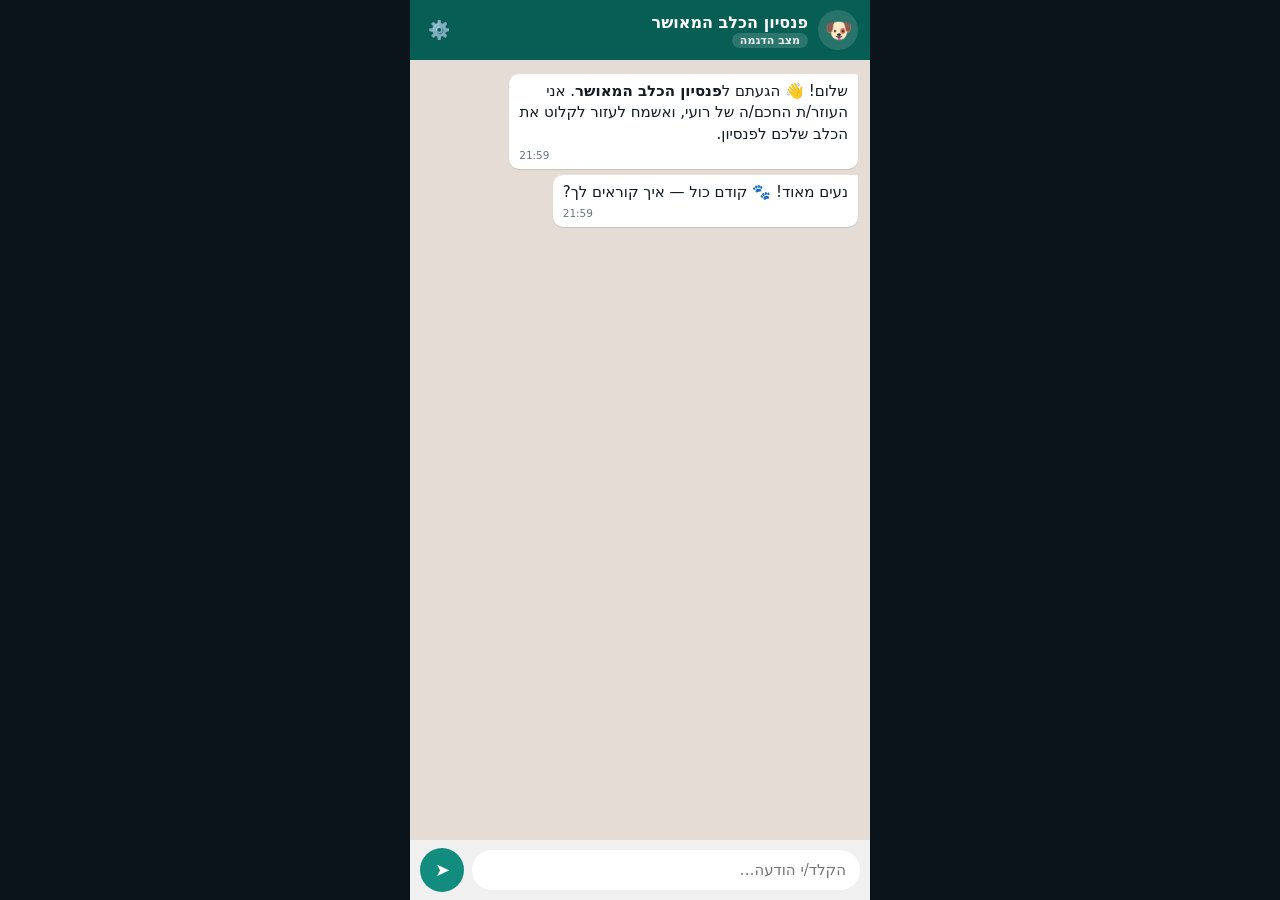
==== index.html @ 10715d3a "BoarDog prototype: WhatsApp-style AI intake chatbot for dog boarding WhatsApp-style chat (Hebrew/RTL" ====
<!DOCTYPE html>
<html lang="he" dir="rtl">
<head>
  <meta charset="UTF-8" />
  <meta name="viewport" content="width=device-width, initial-scale=1, viewport-fit=cover" />
  <meta name="theme-color" content="#075e54" />
  <title>BoarDog — עוזר קליטה לפנסיון כלבים</title>
  <meta name="description" content="אב-טיפוס: צ'אטבוט וואטסאפ שמבצע קליטה וקובע פגישת היכרות לפנסיוני כלבים." />
  <link rel="stylesheet" href="assets/css/app.css" />
</head>
<body>
  <div class="phone">
    <!-- כותרת בסגנון וואטסאפ -->
    <header class="wa-head">
      <div class="wa-ava">🐶</div>
      <div class="wa-title">
        <div class="wa-name">פנסיון הכלב המאושר</div>
        <div class="wa-status"><span id="mode-badge" class="mode-badge">מצב הדגמה</span></div>
      </div>
      <button class="wa-icon" id="open-settings" aria-label="הגדרות">⚙️</button>
    </header>

    <!-- אזור השיחה -->
    <main class="chat" id="chat"></main>

    <!-- כפתורי מענה מהיר -->
    <div class="quick" id="quick"></div>

    <!-- שורת הקלדה -->
    <div class="wa-input">
      <input id="chat-input" type="text" placeholder="הקלד/י הודעה…" autocomplete="off" />
      <button id="send" class="wa-send" aria-label="שליחה">➤</button>
    </div>
  </div>

  <!-- הגדרות מצב AI -->
  <div class="settings" id="settings" hidden>
    <div class="settings-card">
      <div class="settings-head">
        <b>מצב AI (Claude)</b>
        <button id="close-settings" class="wa-icon">✕</button>
      </div>
      <p class="settings-hint">בברירת מחדל הבוט רץ במצב הדגמה מונחה (בלי מפתח). כדי להריץ שיחה חכמה אמיתית עם Claude, חברו פרוקסי או מפתח.</p>
      <label class="fld"><span>כתובת פרוקסי (מומלץ)</span>
        <input id="ai-proxy" type="url" placeholder="https://boardog-proxy.xxx.workers.dev" /></label>
      <label class="fld"><span>או מפתח Anthropic (נשמר בדפדפן בלבד)</span>
        <input id="ai-key" type="password" placeholder="sk-ant-..." /></label>
      <label class="chk"><input id="ai-enabled" type="checkbox" /> <span>הפעל מצב AI עם המפתח שלמעלה</span></label>
      <button id="save-ai" class="save-btn">שמור והתחל שיחה</button>
    </div>
  </div>

  <script src="assets/js/kennel.js"></script>
  <script src="assets/js/bot.js"></script>
  <script src="assets/js/app.js"></script>
</body>
</html>
---- assets/css/app.css ----
:root {
  --wa-teal: #075e54;
  --wa-teal-2: #128c7e;
  --wa-green: #25d366;
  --wa-bg: #e5ddd5;
  --wa-out: #dcf8c6;
  --wa-in: #ffffff;
  --ink: #111b21;
  --muted: #667781;
}
* { box-sizing: border-box; }
html, body { margin: 0; height: 100%; background: #0b141a; overflow-x: hidden;
  font-family: "Segoe UI", "Assistant", system-ui, -apple-system, sans-serif; color: var(--ink); }

.phone {
  max-width: 460px; margin: 0 auto; height: 100vh; height: 100dvh;
  display: flex; flex-direction: column; background: var(--wa-bg); position: relative;
  background-image: linear-gradient(rgba(229,221,213,.94), rgba(229,221,213,.94)),
    url("data:image/svg+xml;utf8,<svg xmlns='http://www.w3.org/2000/svg' width='40' height='40'><circle cx='20' cy='20' r='1.2' fill='%23cbbfae'/></svg>");
}

/* כותרת */
.wa-head { background: var(--wa-teal); color: #fff; display: flex; align-items: center; gap: 10px;
  padding: 10px 12px calc(10px) ; padding-top: calc(10px + env(safe-area-inset-top)); }
.wa-ava { width: 40px; height: 40px; border-radius: 50%; background: #ffffff22; display: grid; place-items: center; font-size: 22px; flex: none; }
.wa-title { flex: 1; min-width: 0; }
.wa-name { font-weight: 700; font-size: 16px; }
.wa-status { font-size: 12px; opacity: .9; margin-top: 1px; }
.mode-badge { display: inline-block; background: #ffffff2b; padding: 1px 8px; border-radius: 999px; font-size: 11px; font-weight: 700; }
.mode-badge.ai { background: #25d366; color: #06331d; }
.wa-icon { background: none; border: none; color: #fff; font-size: 18px; cursor: pointer; padding: 6px; }

/* שיחה */
.chat { flex: 1; overflow-y: auto; padding: 14px 12px 6px; display: flex; flex-direction: column; gap: 6px; }
.msg { display: flex; }
.msg.bot { justify-content: flex-start; }
.msg.user { justify-content: flex-end; }
.bubble {
  max-width: 80%; padding: 7px 10px 6px; border-radius: 10px; font-size: 15px; line-height: 1.42;
  position: relative; box-shadow: 0 1px 1px rgba(0,0,0,.12); white-space: normal; word-wrap: break-word;
}
.msg.bot .bubble { background: var(--wa-in); border-top-right-radius: 3px; }
.msg.user .bubble { background: var(--wa-out); border-top-left-radius: 3px; }
.bubble .time { display: block; text-align: end; font-size: 10.5px; color: var(--muted); margin-top: 3px; }

.bubble.typing { display: inline-flex; gap: 4px; padding: 12px 12px; }
.bubble.typing span { width: 7px; height: 7px; border-radius: 50%; background: #90a4ae; animation: blink 1.2s infinite; }
.bubble.typing span:nth-child(2) { animation-delay: .2s; }
.bubble.typing span:nth-child(3) { animation-delay: .4s; }
@keyframes blink { 0%, 60%, 100% { opacity: .3; } 30% { opacity: 1; } }

/* כרטיס סיכום לבעל הפנסיון */
.summary-card { align-self: center; width: 92%; background: #fff; border-radius: 12px; padding: 12px 14px;
  margin: 8px 0; box-shadow: 0 3px 10px rgba(0,0,0,.15); border: 1px solid #0000000f; }
.sc-head { font-weight: 800; font-size: 14px; margin-bottom: 8px; color: var(--wa-teal); }
.sc-row { display: flex; justify-content: space-between; gap: 10px; padding: 4px 0; border-top: 1px dashed #eceff1; font-size: 13.5px; }
.sc-row span { color: var(--muted); }
.sc-note { margin-top: 10px; font-size: 12px; color: #1a8f4c; background: #eafaf0; padding: 8px; border-radius: 8px; }

/* כפתורי מענה מהיר */
.quick { display: flex; flex-wrap: wrap; gap: 6px; padding: 0 12px; justify-content: flex-end; }
.quick:empty { display: none; }
.quick-btn { background: #fff; color: var(--wa-teal-2); border: 1px solid #b9e5d8; border-radius: 999px;
  padding: 7px 13px; font-size: 13.5px; font-weight: 700; cursor: pointer; font-family: inherit; }
.quick-btn:active { transform: scale(.96); }
.quick-btn.slot { border-color: #cfe8ff; color: #0b6bcb; }

/* שורת הקלדה */
.wa-input { display: flex; gap: 8px; align-items: center; padding: 8px 10px calc(8px + env(safe-area-inset-bottom)); background: #f0f0f0; }
.wa-input input { flex: 1; border: none; border-radius: 999px; padding: 11px 14px; font-size: 15px; font-family: inherit; outline: none; }
.wa-send { width: 44px; height: 44px; border-radius: 50%; border: none; background: var(--wa-teal-2); color: #fff; font-size: 18px; cursor: pointer; flex: none; }
.wa-send:active { transform: scale(.94); }

/* הגדרות */
.settings { position: fixed; inset: 0; background: rgba(0,0,0,.5); display: grid; place-items: center; padding: 18px; z-index: 20; }
.settings[hidden] { display: none; }
.settings-card { width: 100%; max-width: 420px; background: #fff; border-radius: 16px; padding: 16px; }
.settings-head { display: flex; align-items: center; justify-content: space-between; margin-bottom: 6px; }
.settings-head .wa-icon { color: var(--muted); }
.settings-hint { color: var(--muted); font-size: 13px; margin: 4px 0 12px; }
.fld { display: flex; flex-direction: column; gap: 5px; margin-bottom: 12px; font-size: 13px; font-weight: 600; }
.fld input { border: 1px solid #d5dbdf; border-radius: 10px; padding: 10px 12px; font-size: 14px; font-family: inherit; }
.chk { display: flex; align-items: center; gap: 8px; font-size: 14px; margin-bottom: 14px; }
.save-btn { width: 100%; background: var(--wa-teal-2); color: #fff; border: none; border-radius: 12px; padding: 12px; font-size: 15px; font-weight: 700; cursor: pointer; }
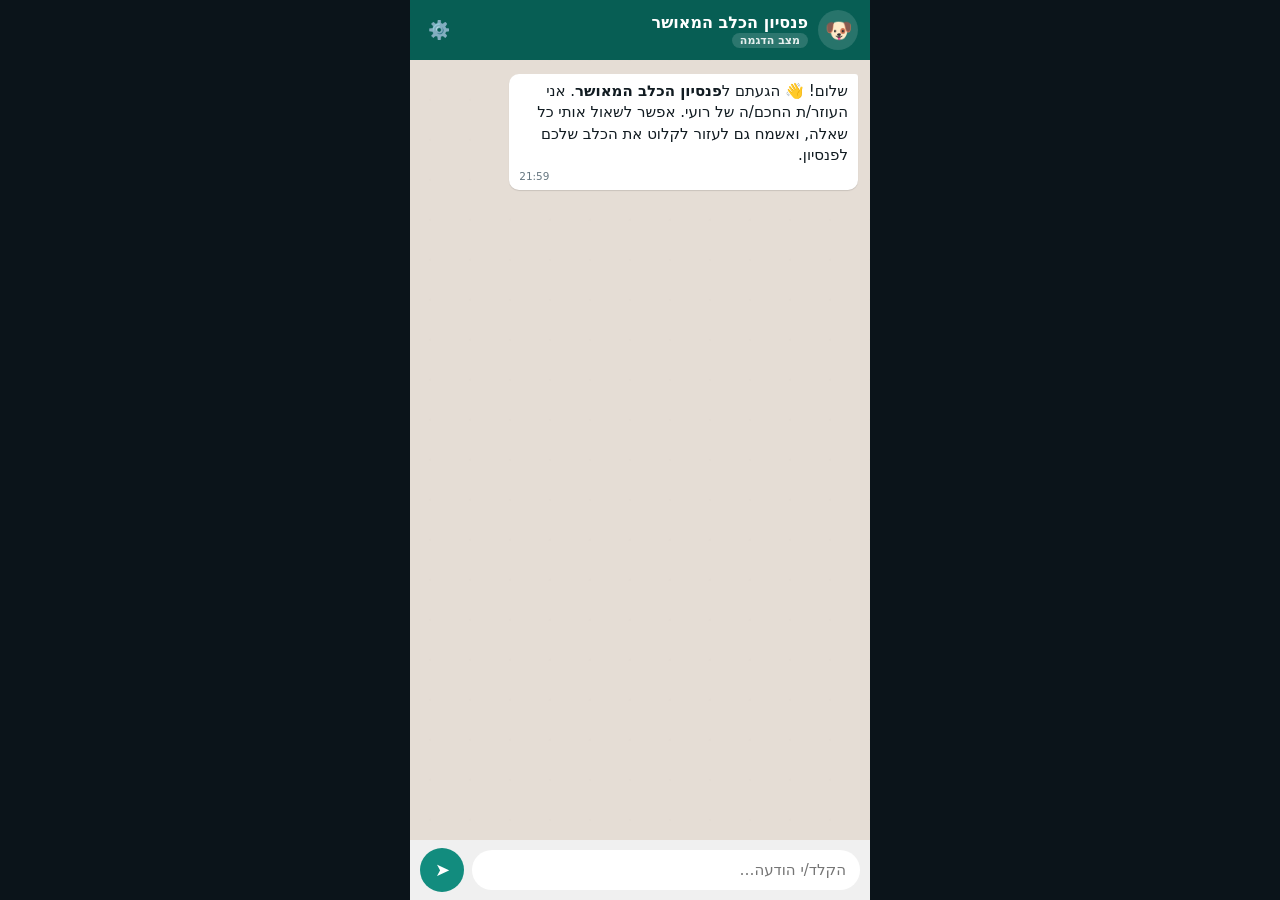
==== commit 102c09b8: "Two-sided app: kennel owner dashboard (availability, calendar, AI query) Customer chat and a new own" ====
--- a/index.html
+++ b/index.html
@@ -47,9 +47,11 @@
         <input id="ai-key" type="password" placeholder="sk-ant-..." /></label>
       <label class="chk"><input id="ai-enabled" type="checkbox" /> <span>הפעל מצב AI עם המפתח שלמעלה</span></label>
       <button id="save-ai" class="save-btn">שמור והתחל שיחה</button>
+      <a class="owner-link" href="owner.html">🏠 מעבר לאפליקציית הפנסיון ←</a>
     </div>
   </div>
 
+  <script src="assets/js/store.js"></script>
   <script src="assets/js/kennel.js"></script>
   <script src="assets/js/bot.js"></script>
   <script src="assets/js/app.js"></script>
--- a/assets/css/app.css
+++ b/assets/css/app.css
@@ -82,3 +82,69 @@
 .fld input { border: 1px solid #d5dbdf; border-radius: 10px; padding: 10px 12px; font-size: 14px; font-family: inherit; }
 .chk { display: flex; align-items: center; gap: 8px; font-size: 14px; margin-bottom: 14px; }
 .save-btn { width: 100%; background: var(--wa-teal-2); color: #fff; border: none; border-radius: 12px; padding: 12px; font-size: 15px; font-weight: 700; cursor: pointer; }
+
+/* ============ שהייה בצ'אט (date range) + קישור לפנסיון ============ */
+.daterange { display: flex; flex-wrap: wrap; gap: 8px; align-items: center; justify-content: flex-end; width: 100%; }
+.daterange label { font-size: 13px; color: var(--wa-teal); display: flex; gap: 4px; align-items: center; }
+.daterange input { border: 1px solid #cfe8ff; border-radius: 8px; padding: 7px 9px; font-family: inherit; }
+.owner-link { display: block; text-align: center; margin-top: 12px; color: var(--wa-teal-2); font-weight: 700; text-decoration: none; font-size: 14px; }
+
+/* ============ אפליקציית הפנסיון ============ */
+.owner-body { background: #eef2f5; }
+.owner { max-width: 620px; margin: 0 auto; min-height: 100vh; min-height: 100dvh; background: #eef2f5; display: flex; flex-direction: column; }
+.owner-head { background: var(--wa-teal); color: #fff; padding: calc(12px + env(safe-area-inset-top)) 16px 12px; display: flex; align-items: center; justify-content: space-between; gap: 10px; }
+.oh-title { font-weight: 800; font-size: 18px; }
+.oh-sub { font-size: 12.5px; opacity: .9; margin-top: 2px; }
+.oh-link { color: #fff; background: #ffffff2b; padding: 6px 12px; border-radius: 999px; text-decoration: none; font-size: 13px; font-weight: 700; }
+
+.otabs { display: flex; background: #fff; border-bottom: 1px solid #e3e8ec; position: sticky; top: 0; z-index: 5; }
+.otab { flex: 1; background: none; border: none; padding: 12px 6px; font-family: inherit; font-size: 14px; font-weight: 700; color: var(--muted); cursor: pointer; border-bottom: 3px solid transparent; }
+.otab.on { color: var(--wa-teal); border-bottom-color: var(--wa-teal); }
+
+.owner-main { padding: 14px; }
+.opanel-hint { color: var(--muted); font-size: 13px; margin: 0 0 12px; }
+.save-btn { width: 100%; background: var(--wa-teal-2); color: #fff; border: none; border-radius: 12px; padding: 12px; font-size: 15px; font-weight: 700; cursor: pointer; margin-top: 12px; }
+
+/* זמינות */
+.avail-row { display: flex; align-items: center; gap: 10px; background: #fff; border-radius: 12px; padding: 10px 12px; margin-bottom: 8px; }
+.avail-day { width: 44px; font-weight: 800; color: var(--wa-teal); flex: none; }
+.avail-hours { display: flex; flex-wrap: wrap; gap: 6px; }
+.hchip { border: 1px solid #d7dee2; background: #fff; color: var(--muted); border-radius: 999px; padding: 6px 11px; font-size: 13px; font-weight: 700; cursor: pointer; font-family: inherit; }
+.hchip.on { background: var(--wa-green); border-color: var(--wa-green); color: #06331d; }
+
+/* יומן */
+.cal-nav { display: flex; align-items: center; justify-content: space-between; margin-bottom: 10px; }
+.cal-nav button { background: #fff; border: 1px solid #dbe2e6; border-radius: 10px; width: 40px; height: 40px; font-size: 20px; cursor: pointer; }
+.cal-nav #cal-month { font-weight: 800; font-size: 16px; }
+.ocal-grid { display: grid; grid-template-columns: repeat(7, 1fr); gap: 5px; }
+.ocal-dow { text-align: center; font-size: 12px; color: var(--muted); font-weight: 700; padding-bottom: 2px; }
+.ocal-cell { position: relative; aspect-ratio: 1; background: #fff; border: 1px solid #e6ebee; border-radius: 10px; cursor: pointer; padding: 4px; text-align: start; overflow: hidden; }
+.ocal-cell .cd { font-size: 13px; font-weight: 700; }
+.ocal-cell.today { border-color: var(--wa-teal-2); box-shadow: inset 0 0 0 1px var(--wa-teal-2); }
+.ocal-cell.has-board { background: #eafaf0; }
+.ocal-cell .cb { position: absolute; font-size: 10px; font-weight: 700; padding: 0 2px; }
+.ocal-cell .cb.board { bottom: 3px; inset-inline-start: 3px; color: #1a8f4c; }
+.ocal-cell .cb.meet { top: 3px; inset-inline-start: 3px; color: #0b6bcb; }
+.cal-legend { display: flex; gap: 16px; margin-top: 12px; font-size: 12px; color: var(--muted); }
+.day-detail { margin-top: 14px; }
+.dd-title { font-weight: 800; margin-bottom: 6px; }
+.dd-row { background: #fff; border-radius: 10px; padding: 9px 11px; margin-bottom: 6px; font-size: 13.5px; border-inline-start: 3px solid #ccc; }
+.dd-row.meet { border-inline-start-color: #0b6bcb; }
+.dd-row.board { border-inline-start-color: #1a8f4c; }
+.dd-empty { color: var(--muted); font-size: 13px; padding: 10px 0; }
+
+/* שאל AI */
+.ask-range { display: flex; flex-wrap: wrap; gap: 10px; align-items: center; }
+.ask-range label { font-size: 13px; display: flex; gap: 5px; align-items: center; }
+.ask-range input { border: 1px solid #d7dee2; border-radius: 9px; padding: 9px 10px; font-family: inherit; }
+.ask-range .save-btn { width: auto; margin: 0; padding: 10px 18px; }
+.ask-result { margin-top: 14px; }
+.ar-big { background: #fff; border-radius: 12px; padding: 14px; font-weight: 800; font-size: 16px; color: var(--wa-teal); margin-bottom: 8px; }
+.ask-ai { margin-top: 22px; border-top: 1px dashed #cfd8dd; padding-top: 16px; }
+.ask-ai-row { display: flex; gap: 8px; }
+.ask-ai-row input { flex: 1; border: 1px solid #d7dee2; border-radius: 10px; padding: 10px 12px; font-family: inherit; font-size: 14px; }
+.ask-ai-row .save-btn { width: auto; margin: 0; padding: 10px 16px; }
+
+/* toast */
+.toast { position: fixed; bottom: 24px; left: 50%; transform: translateX(-50%) translateY(20px); background: #111b21; color: #fff; padding: 10px 18px; border-radius: 999px; font-size: 14px; opacity: 0; transition: .25s; z-index: 50; pointer-events: none; }
+.toast.show { opacity: 1; transform: translateX(-50%) translateY(0); }
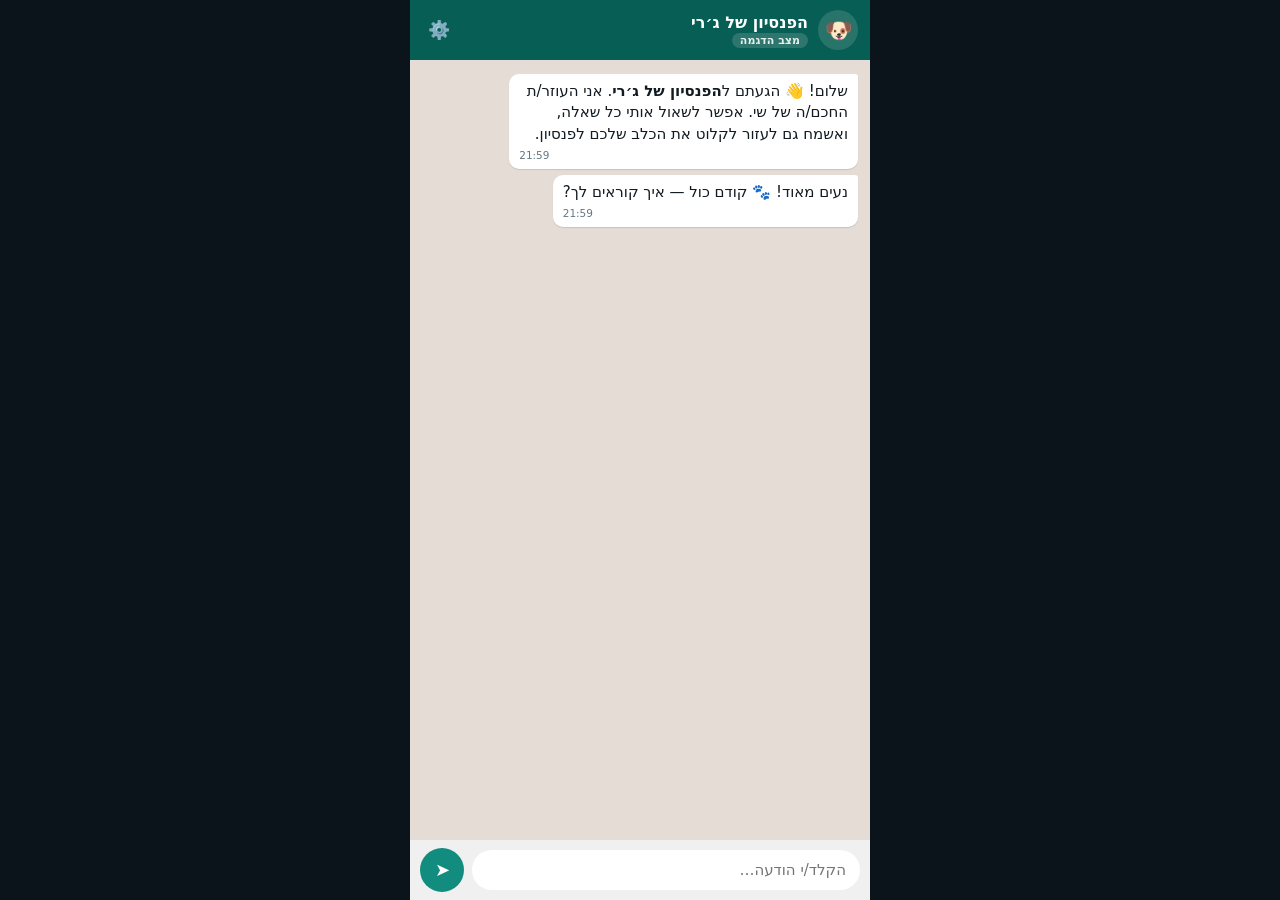
==== commit b2368be5: "Rename kennel to 'הפנסיון של ג׳רי' (owner: שי) Co-Authored-By: Claude Opus 4.8 <noreply@anthropic.co" ====
--- a/index.html
+++ b/index.html
@@ -14,7 +14,7 @@
     <header class="wa-head">
       <div class="wa-ava">🐶</div>
       <div class="wa-title">
-        <div class="wa-name">פנסיון הכלב המאושר</div>
+        <div class="wa-name">הפנסיון של ג׳רי</div>
         <div class="wa-status"><span id="mode-badge" class="mode-badge">מצב הדגמה</span></div>
       </div>
       <button class="wa-icon" id="open-settings" aria-label="הגדרות">⚙️</button>
